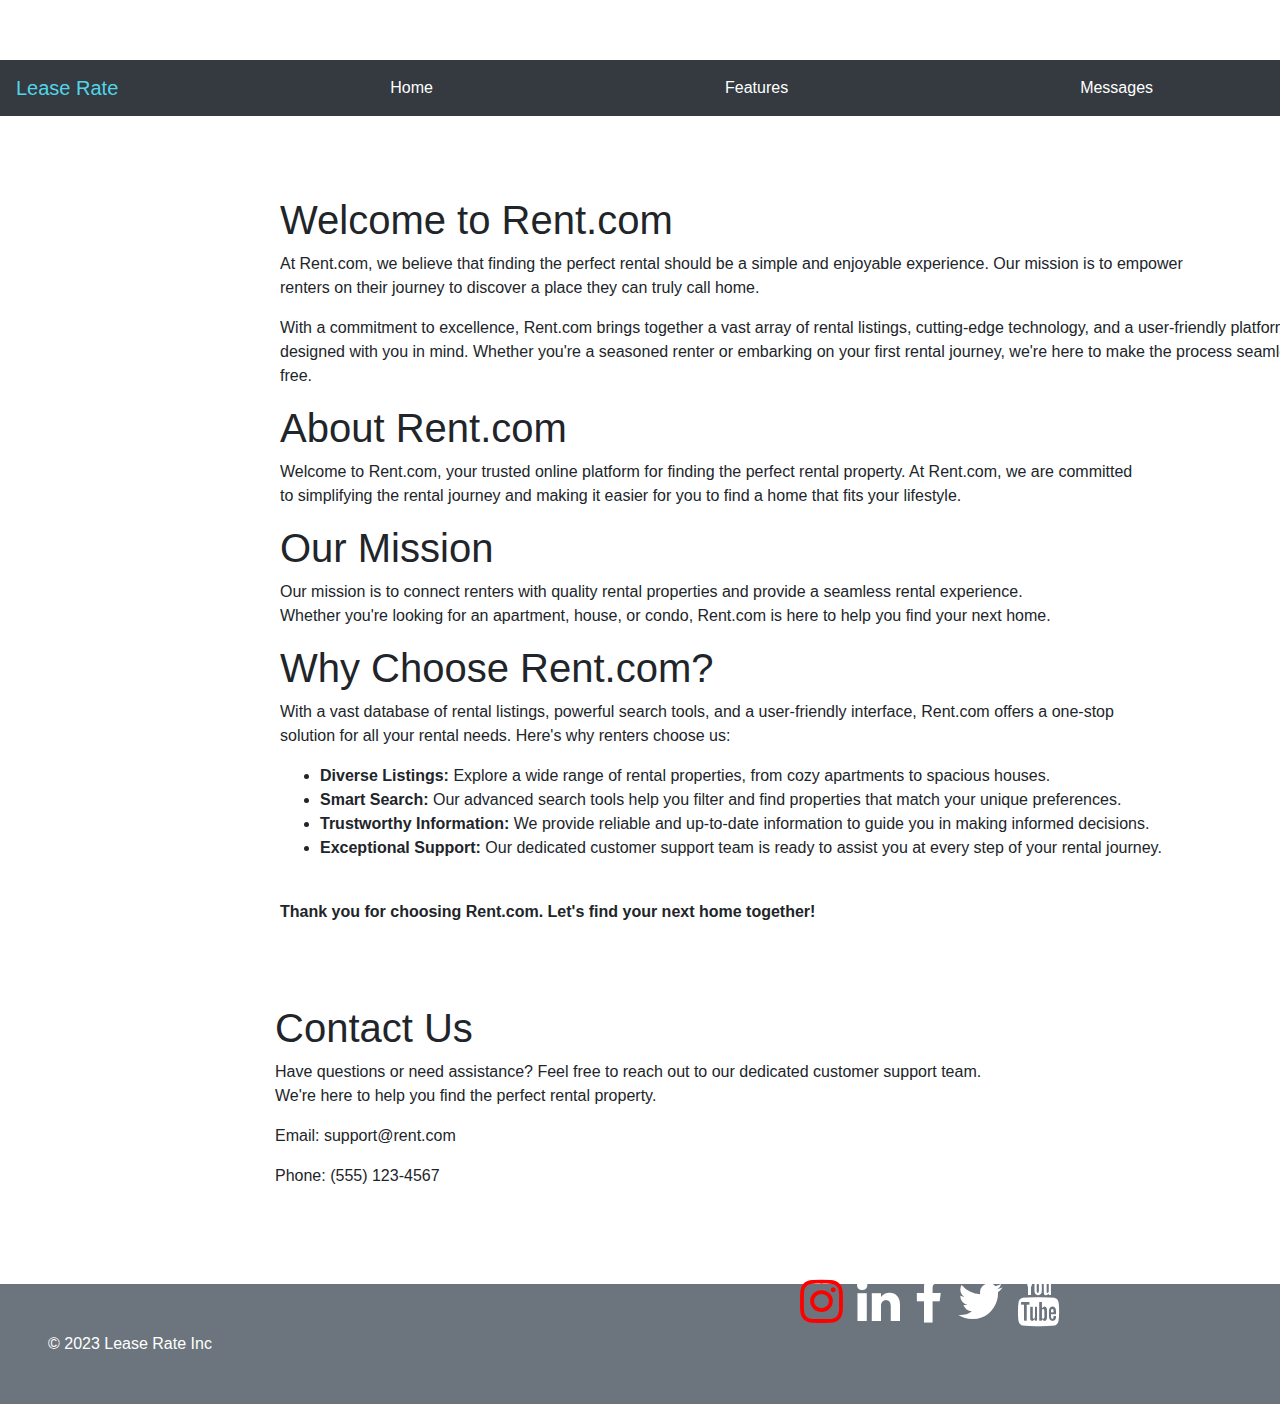
==== Capstone Bootstrap/launch-page/about.html @ 73c3cf6e "Add files via upload" ====
<!DOCTYPE html>
<html lang="en">
<head>
  <meta charset="UTF-8">
  <meta name="viewport" content="width=device-width, initial-scale=1.0">
  <title>Picture Carousel</title>
  <link rel="stylesheet" href="https://stackpath.bootstrapcdn.com/bootstrap/4.5.2/css/bootstrap.min.css">
  <link rel="stylesheet grid-cell" href="https://cdnjs.cloudflare.com/ajax/libs/font-awesome/4.7.0/css/font-awesome.min.css">
  <link rel="stylesheet" href="about.css">
</head>
<body>

  <nav class="navbar navbar-expand-lg navbar-dark bg-dark">
    <a class="navbar-brand" href="index.html"><span>Lease Rate</span></a>
    <a class="nav-item nav-link active" href="index.html">Home</a>
    <a class="nav-item nav-link active" href="features.html">Features</a>
    <a class="nav-item nav-link active" href="messages.html">Messages</a>
    <a class="nav-item nav-link active" href="about.html">About</a>
    <input type="text" placeholder="Search">
  </nav>

    <section id="about">
        <div class="information">
            <h1>Welcome to Rent.com</h1>
            <p>At Rent.com, we believe that finding the perfect rental should be a simple and enjoyable experience. Our mission is to empower<br>
                renters on their journey to discover a place they can truly call home.</p>
      
            <p>With a commitment to excellence, Rent.com brings together a vast array of rental listings, cutting-edge technology, and a user-friendly platform<br>
                designed with you in mind. Whether you're a seasoned renter or embarking on your first rental journey, we're here to make the process seamless and stress-free.</p>

          <h1>About Rent.com</h1>
          <p>Welcome to Rent.com, your trusted online platform for finding the perfect rental property. At Rent.com, we are committed<br>
            to simplifying the rental journey and making it easier for you to find a home that fits your lifestyle.</p>
    
          <h1>Our Mission</h1>
          <p>Our mission is to connect renters with quality rental properties and provide a seamless rental experience.<br>
            Whether you're looking for an apartment, house, or condo, Rent.com is here to help you find your next home.</p>
    
          <h1>Why Choose Rent.com?</h1>
          <p>With a vast database of rental listings, powerful search tools, and a user-friendly interface, Rent.com offers a one-stop<br>
            solution for all your rental needs. Here's why renters choose us:</p>
          <ul>
            <li><strong>Diverse Listings:</strong> Explore a wide range of rental properties, from cozy apartments to spacious houses.</li>
            <li><strong>Smart Search:</strong> Our advanced search tools help you filter and find properties that match your unique preferences.</li>
            <li><strong>Trustworthy Information:</strong> We provide reliable and up-to-date information to guide you in making informed decisions.</li>
            <li><strong>Exceptional Support:</strong> Our dedicated customer support team is ready to assist you at every step of your rental journey.</li>
          </ul><br>

          <strong> Thank you for choosing Rent.com. Let's find your next home together!</strong>
        </div>
        <div class="contact">
          <h1>Contact Us</h1>
          <p>Have questions or need assistance? Feel free to reach out to our dedicated customer support team.<br>
            We're here to help you find the perfect rental property.</p>
          <p>Email: support@rent.com</p>
          <p>Phone: (555) 123-4567</p>
        </div>
      </section>

  <footer>
    <div class="bg-secondary p-5 text-white">
        &copy; 2023 Lease Rate Inc
        <div class="icon-links">
          <a href="https://instagram.com/" class="fa fa-instagram" style="color: red; text-decoration: none;"></a>
          <a href="https://linkedin.com" class="fa fa-linkedin" style="color: white; text-decoration: none;"></a>
          <a href="https://facebook.com/" class="fa fa-facebook" style="color: white; text-decoration: none;"></a>
          <a href="https://www.twitter.com" class="fa fa-twitter" style="color: white; text-decoration: none;"></a>
          <a href="https://youtube.com" class="fa fa-youtube" style="color: white; text-decoration: none;"></a>
      </div>
    </div>
  </footer>

  <script src="https://code.jquery.com/jquery-3.5.1.slim.min.js"></script>
  <script src="https://cdn.jsdelivr.net/npm/@popperjs/core@2.9.2/dist/umd/popper.min.js"></script>
  <script src="https://stackpath.bootstrapcdn.com/bootstrap/4.5.2/js/bootstrap.min.js"></script>
</body>
</html>
---- Capstone Bootstrap/launch-page/about.css ----
body {
    padding-top: 60px;
  }
  
  .navbar {
    background-color: #343a40;
  }
  
  .navbar-brand {
    color: #ffffff;
  }
  
  .carousel-inner img {
    width: 100%;
    height: 100%;
  }
  
  .container {
    margin-top: 20px;
  }
  
  .carousel-control-prev,
  .carousel-control-next {
    background-color: #343a40;
    height: 750px;
  }
  
  .carousel-control-prev-icon,
  .carousel-control-next-icon {
    background-color: #ffffff;
  }
  
  .carousel-item {
    width: 1180px;
    height: 750px;
  }
  
  .description {
    margin-top: 80px;
  }
  
  .description h5 {
    color: black;
    font-weight: normal;
  }
  
  .navbar a {
    text-decoration: none;
    color: white;
  }
  
  .navbar a:hover {
    color: white;
  }
  
  .nav-item {
    margin-right: 20px;
    margin-left: 240px;
  }
  
  footer .icon-links {
    position: absolute;
    left: 800px;
    top: 1265px;
    font-size: 50px;
  }

.features_title {
    text-align: center;
    font-size: 40px;
    font-weight: bold;
    margin-top: 20px;
    margin-bottom: 20px;
}

.navbar-brand span {
  color: rgb(82, 213, 233);
}

.information {
    position: relative;
    left: 200px;
    padding: 80px;
}

.contact {
    position: relative;
    left: 275px;
    padding-bottom: 80px;
}
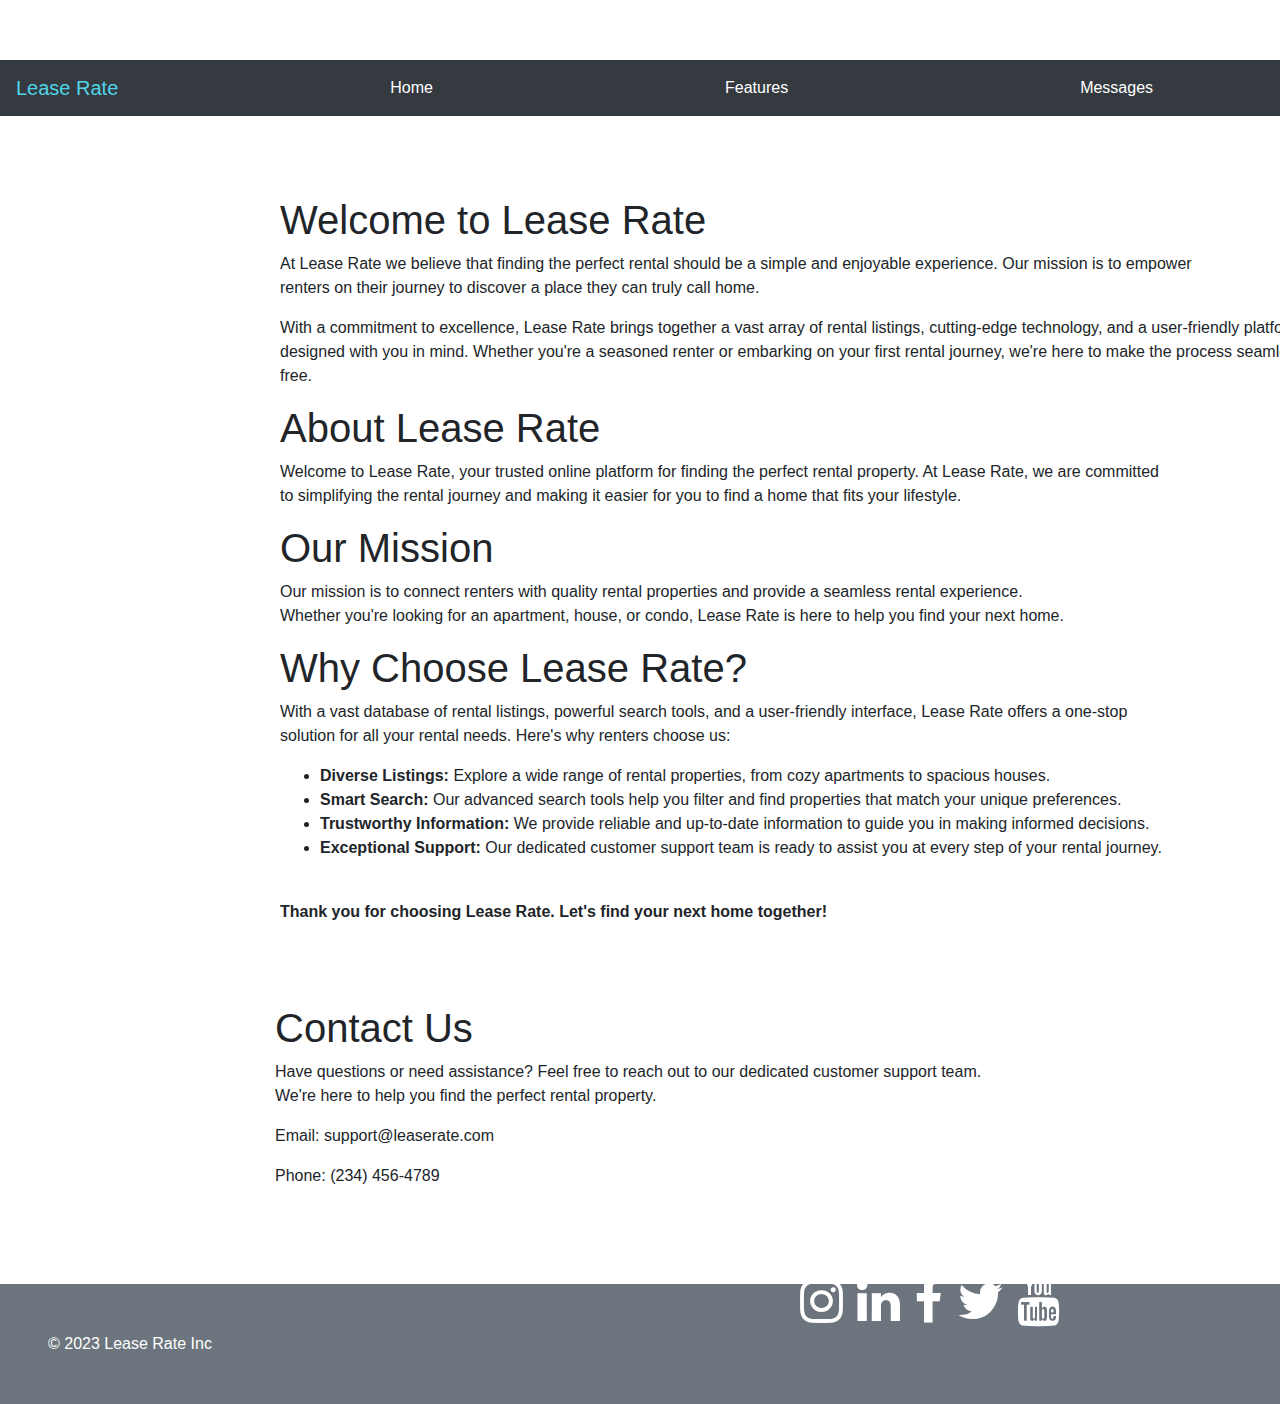
==== commit 885ad4b8: "Add files via upload" ====
--- a/Capstone Bootstrap/launch-page/about.html
+++ b/Capstone Bootstrap/launch-page/about.html
@@ -21,23 +21,23 @@
 
     <section id="about">
         <div class="information">
-            <h1>Welcome to Rent.com</h1>
-            <p>At Rent.com, we believe that finding the perfect rental should be a simple and enjoyable experience. Our mission is to empower<br>
+            <h1>Welcome to Lease Rate</h1>
+            <p>At Lease Rate we believe that finding the perfect rental should be a simple and enjoyable experience. Our mission is to empower<br>
                 renters on their journey to discover a place they can truly call home.</p>
       
-            <p>With a commitment to excellence, Rent.com brings together a vast array of rental listings, cutting-edge technology, and a user-friendly platform<br>
+            <p>With a commitment to excellence, Lease Rate brings together a vast array of rental listings, cutting-edge technology, and a user-friendly platform<br>
                 designed with you in mind. Whether you're a seasoned renter or embarking on your first rental journey, we're here to make the process seamless and stress-free.</p>
 
-          <h1>About Rent.com</h1>
-          <p>Welcome to Rent.com, your trusted online platform for finding the perfect rental property. At Rent.com, we are committed<br>
+          <h1>About Lease Rate</h1>
+          <p>Welcome to Lease Rate, your trusted online platform for finding the perfect rental property. At Lease Rate, we are committed<br>
             to simplifying the rental journey and making it easier for you to find a home that fits your lifestyle.</p>
     
           <h1>Our Mission</h1>
           <p>Our mission is to connect renters with quality rental properties and provide a seamless rental experience.<br>
-            Whether you're looking for an apartment, house, or condo, Rent.com is here to help you find your next home.</p>
+            Whether you're looking for an apartment, house, or condo, Lease Rate is here to help you find your next home.</p>
     
-          <h1>Why Choose Rent.com?</h1>
-          <p>With a vast database of rental listings, powerful search tools, and a user-friendly interface, Rent.com offers a one-stop<br>
+          <h1>Why Choose Lease Rate?</h1>
+          <p>With a vast database of rental listings, powerful search tools, and a user-friendly interface, Lease Rate offers a one-stop<br>
             solution for all your rental needs. Here's why renters choose us:</p>
           <ul>
             <li><strong>Diverse Listings:</strong> Explore a wide range of rental properties, from cozy apartments to spacious houses.</li>
@@ -46,14 +46,14 @@
             <li><strong>Exceptional Support:</strong> Our dedicated customer support team is ready to assist you at every step of your rental journey.</li>
           </ul><br>
 
-          <strong> Thank you for choosing Rent.com. Let's find your next home together!</strong>
+          <strong> Thank you for choosing Lease Rate. Let's find your next home together!</strong>
         </div>
         <div class="contact">
           <h1>Contact Us</h1>
           <p>Have questions or need assistance? Feel free to reach out to our dedicated customer support team.<br>
             We're here to help you find the perfect rental property.</p>
-          <p>Email: support@rent.com</p>
-          <p>Phone: (555) 123-4567</p>
+          <p>Email: support@leaserate.com</p>
+          <p>Phone: (234) 456-4789</p>
         </div>
       </section>
 
@@ -61,7 +61,7 @@
     <div class="bg-secondary p-5 text-white">
         &copy; 2023 Lease Rate Inc
         <div class="icon-links">
-          <a href="https://instagram.com/" class="fa fa-instagram" style="color: red; text-decoration: none;"></a>
+          <a href="https://instagram.com/" class="fa fa-instagram" style="color: white; text-decoration: none;"></a>
           <a href="https://linkedin.com" class="fa fa-linkedin" style="color: white; text-decoration: none;"></a>
           <a href="https://facebook.com/" class="fa fa-facebook" style="color: white; text-decoration: none;"></a>
           <a href="https://www.twitter.com" class="fa fa-twitter" style="color: white; text-decoration: none;"></a>
